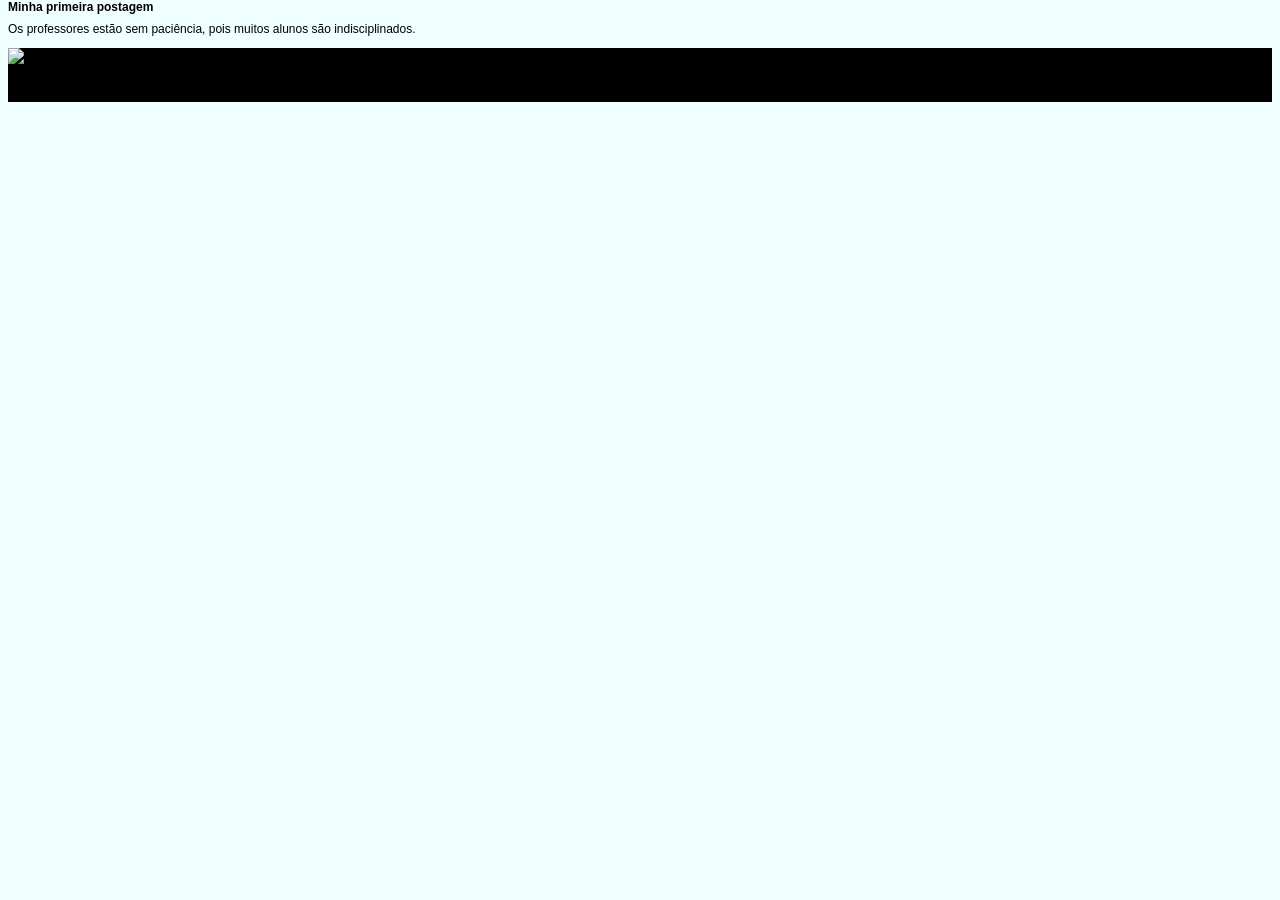
==== index.html @ 75b0ac7e "atualizar" ====
<!DOCTYPE html>
<html lang="pt-br">
<head>
    <meta charset="UTF-8">
    <meta name="viewport" content="width=device-width, initial-scale=1.0">
    <title>meu blog</title>
    <link rel="stylesheet" href="style.css"> 
 <body>
    <Main>
        <h1>Minha primeira postagem</h1>
        <p>Os professores estão sem paciência, pois muitos alunos são indisciplinados.</p>
    </Main>
 <header>
    <img src="professor.jog" alt="professor">
    <h2>Quem pode apoiar os professores?</h2>
    <p> >A administração do Estado do Paraná deve apoiar os professores com políticas públicas e melhores condições de trabalho.</p>
 </header>
    
</body>
</html>
---- style.css ----
*{
    font-family: Arial, Helvetica, sans-serif ;
    font-size: 12px;
    color: black;
    margin-top: auto;
}

body{
    background-color: azure;

}

header{
    background-color: black;
    color: white;
}
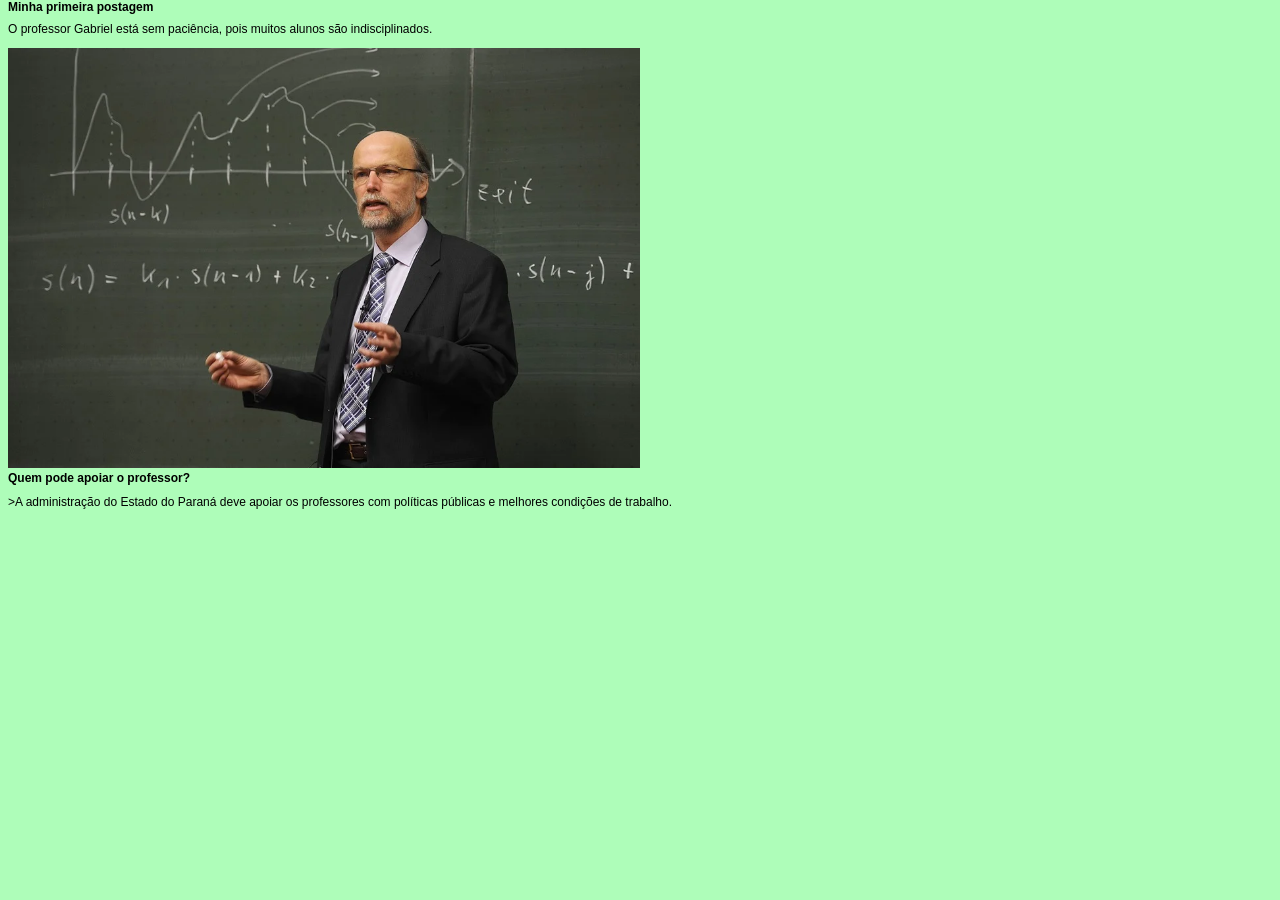
==== commit 3dacfeba: "chscksjvk" ====
--- a/index.html
+++ b/index.html
@@ -6,13 +6,13 @@
     <title>meu blog</title>
     <link rel="stylesheet" href="style.css"> 
  <body>
-    <Main>
+    <main>
         <h1>Minha primeira postagem</h1>
-        <p>Os professores estão sem paciência, pois muitos alunos são indisciplinados.</p>
-    </Main>
+        <p>O professor Gabriel está sem paciência, pois muitos alunos são indisciplinados.</p>
+    </ain>
  <header>
-    <img src="professor.jog" alt="professor">
-    <h2>Quem pode apoiar os professores?</h2>
+    <img src="professor (1).jpeg" class="prof" alt="professor">
+    <h2>Quem pode apoiar o professor?</h2>
     <p> >A administração do Estado do Paraná deve apoiar os professores com políticas públicas e melhores condições de trabalho.</p>
  </header>
     
--- a/style.css
+++ b/style.css
@@ -6,11 +6,13 @@
 }
 
 body{
-    background-color: azure;
+    background-color: rgb(174, 253, 185);
 
 }
 
-header{
-    background-color: black;
-    color: white;
+
+
+.prof{
+    width: 50%;
+    height: 50%;
 }
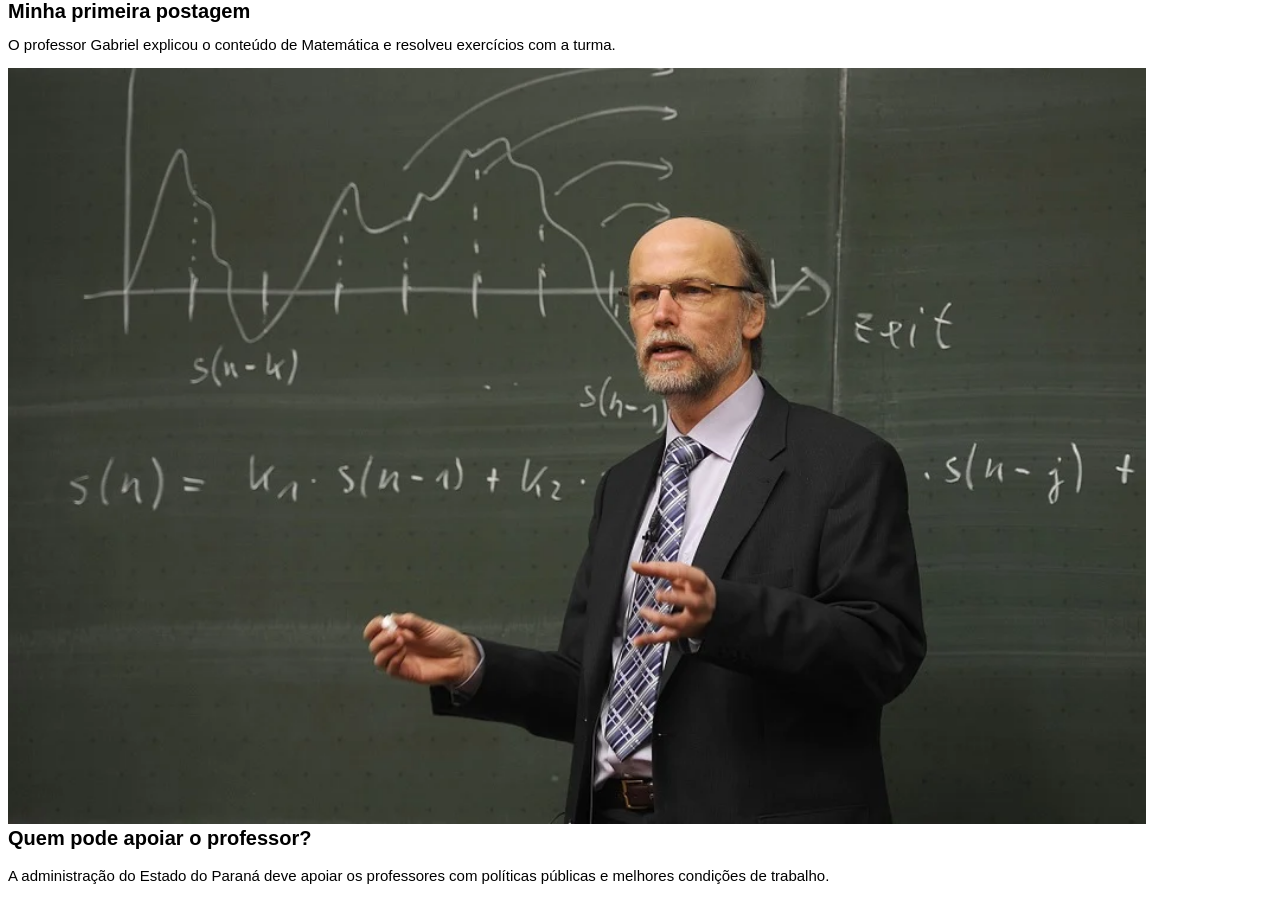
==== commit db820647: "ghgwdjgqkjdakjhdjqej" ====
--- a/index.html
+++ b/index.html
@@ -8,12 +8,13 @@
  <body>
     <main>
         <h1>Minha primeira postagem</h1>
-        <p>O professor Gabriel está sem paciência, pois muitos alunos são indisciplinados.</p>
+        <p> O professor Gabriel explicou o conteúdo de Matemática e resolveu exercícios com a turma.
+        </p>
     </ain>
  <header>
     <img src="professor (1).jpeg" class="prof" alt="professor">
     <h2>Quem pode apoiar o professor?</h2>
-    <p> >A administração do Estado do Paraná deve apoiar os professores com políticas públicas e melhores condições de trabalho.</p>
+    <p>A administração do Estado do Paraná deve apoiar os professores com políticas públicas e melhores condições de trabalho.</p>
  </header>
     
 </body>
--- a/style.css
+++ b/style.css
@@ -6,13 +6,28 @@
 }
 
 body{
-    background-color: rgb(174, 253, 185);
+    background-color: rgb(255, 255, 255);
 
 }
 
 
 
 .prof{
-    width: 50%;
+    width: 90%;
     height: 50%;
+}
+
+h1{
+    font-size: 20px;
+    color: black;
+}
+
+p{
+    font-size: 15px;
+    color: black;
+}
+
+h2{
+    font-size: 20px;
+    color: black;
 }
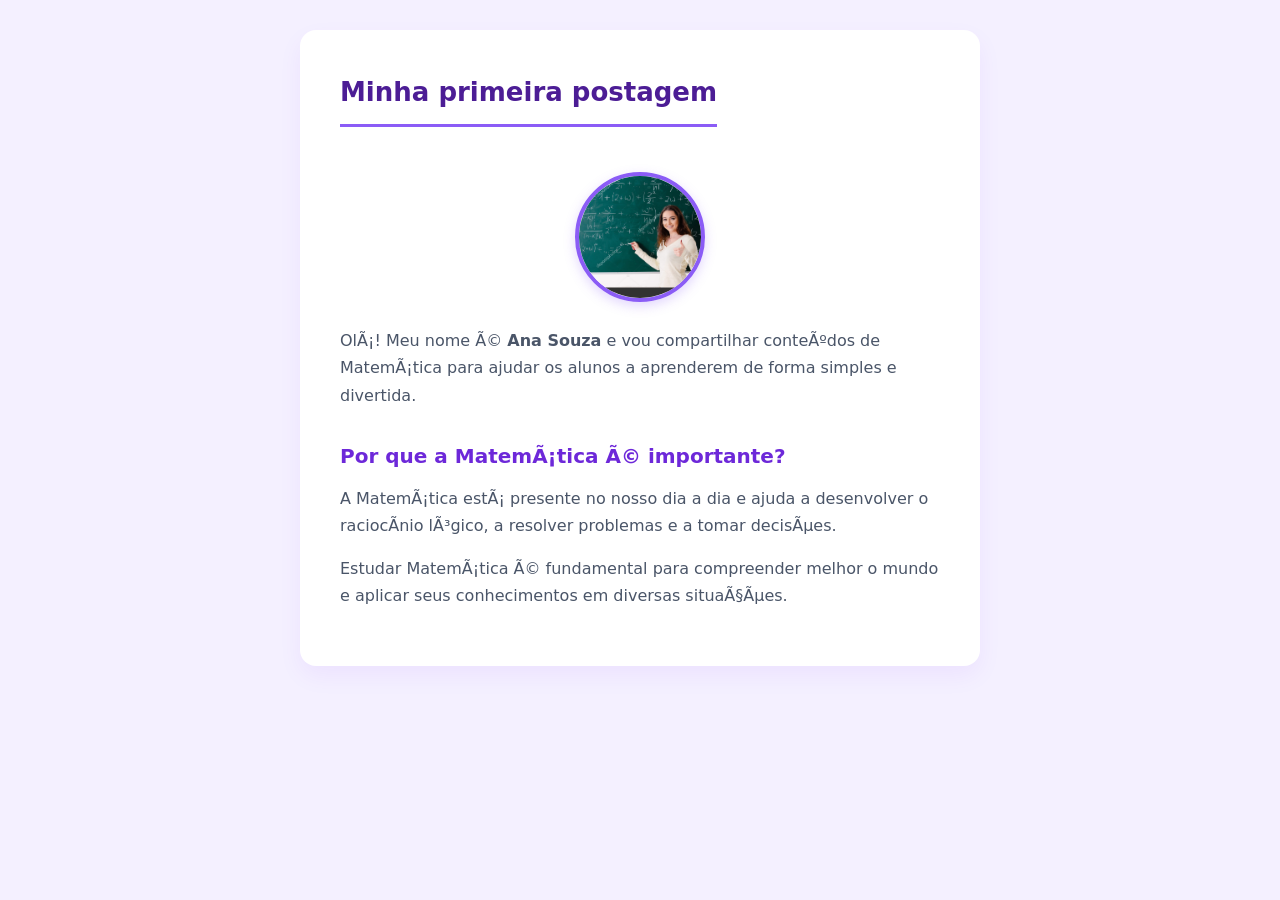
==== commit 8ea8ee82: "29/07/2026" ====
--- a/index.html
+++ b/index.html
@@ -1,21 +1,33 @@
 <!DOCTYPE html>
-<html lang="pt-br">
+<html lang="pt-BR">
 <head>
-    <meta charset="UTF-8">
+    <meta charset="U                      TF-8">
     <meta name="viewport" content="width=device-width, initial-scale=1.0">
-    <title>meu blog</title>
-    <link rel="stylesheet" href="style.css"> 
- <body>
-    <main>
-        <h1>Minha primeira postagem</h1>
-        <p> O professor Gabriel explicou o conteúdo de Matemática e resolveu exercícios com a turma.
-        </p>
-    </ain>
- <header>
-    <img src="professor (1).jpeg" class="prof" alt="professor">
-    <h2>Quem pode apoiar o professor?</h2>
-    <p>A administração do Estado do Paraná deve apoiar os professores com políticas públicas e melhores condições de trabalho.</p>
- </header>
-    
+    <title>Meu Blog de Matemática - Ana Souza</title>
+    <link rel="stylesheet" href="style.css">
+</head>
+<body>
+
+    <main class="container">
+        
+        <article class="post">
+            <h1>Minha primeira postagem</h1>
+            
+            <div class="autor-box">
+                <img src="depositphotos_248969350-stock-photo-young-female-math-teacher-in.jpg" class="prof" alt="Professora Ana Souza">
+                <div class="autor-info">
+                    <p>Olá! Meu nome é <strong>Ana Souza</strong> e vou compartilhar conteúdos de Matemática para ajudar os alunos a aprenderem de forma simples e divertida.</p>
+                </div>
+            </div>
+        </article>
+
+        <article class="post importancia">
+            <h2>Por que a Matemática é importante?</h2>
+            <p>A Matemática está presente no nosso dia a dia e ajuda a desenvolver o raciocínio lógico, a resolver problemas e a tomar decisões.</p>
+            <p>Estudar Matemática é fundamental para compreender melhor o mundo e aplicar seus conhecimentos em diversas situações.</p>
+        </article>
+
+    </main>
+
 </body>
 </html>
--- a/style.css
+++ b/style.css
@@ -1,33 +1,77 @@
-*{
-    font-family: Arial, Helvetica, sans-serif ;
-    font-size: 12px;
-    color: black;
-    margin-top: auto;
+/* Reset e configurações globais */
+* {
+    margin: 0;
+    padding: 0;
+    box-sizing: border-box;
+    font-family: 'Segoe UI', system-ui, -apple-system, sans-serif;
 }
 
-body{
-    background-color: rgb(255, 255, 255);
-
+/* Fundo da página com um tom roxo claro e suave */
+body {
+    background-color: #f4f0ff; /* Fundo roxo bem clarinho (lavanda) */
+    color: #2c3e50;
+    line-height: 1.7;
+    padding: 30px 20px;
 }
 
-
-
-.prof{
-    width: 90%;
-    height: 50%;
+/* Container centralizado para organizar o conteúdo */
+main {
+    max-width: 680px;
+    margin: 0 auto;
+    background-color: #ffffff;
+    padding: 40px;
+    border-radius: 16px;
+    box-shadow: 0 10px 25px rgba(112, 0, 255, 0.06);
 }
 
-h1{
-    font-size: 20px;
-    color: black;
+/* Título Principal (Minha primeira postagem) */
+h1 {
+    font-size: 26px;
+    color: #4c1d95; /* Roxo escuro elegante */
+    margin-bottom: 20px;
+    padding-bottom: 10px;
+    border-bottom: 3px solid #8b5cf6; /* Linha de destaque roxa */
+    display: inline-block;
 }
 
-p{
-    font-size: 15px;
-    color: black;
+/* Subtítulo (Por que a Matemática é importante?) */
+h2 {
+    font-size: 20px;
+    color: #6d28d9; /* Roxo vibrante */
+    margin-top: 30px;
+    margin-bottom: 12px;
 }
 
-h2{
-    font-size: 20px;
-    color: black;
+/* Textos e Parágrafos */
+p {
+    font-size: 16px;
+    color: #4a5568;
+    margin-bottom: 16px;
+}
+
+/* Destaque para o texto de introdução */
+main > p:first-of-type {
+    font-size: 17px;
+    color: #2d3748;
+}
+
+/* Estilo da Foto da Professora */
+.prof {
+    width: 130px;
+    height: 130px;
+    border-radius: 50%; /* Formato circular */
+    object-fit: cover;
+    border: 4px solid #8b5cf6; /* Borda roxa elegante */
+    box-shadow: 0 4px 12px rgba(139, 92, 246, 0.25);
+    display: block;
+    margin: 25px auto; /* Centraliza a foto */
+}
+
+/* Cartão de destaque para a segunda seção */
+header {
+    background-color: #e2d4f8; /* Fundo interno roxo super leve */
+    border-left: 5px solid #a855f7; /* Detalhe lateral em roxo */
+    padding: 20px 25px;
+    border-radius: 0 12px 12px 0;
+    margin-top: 25px;
 }
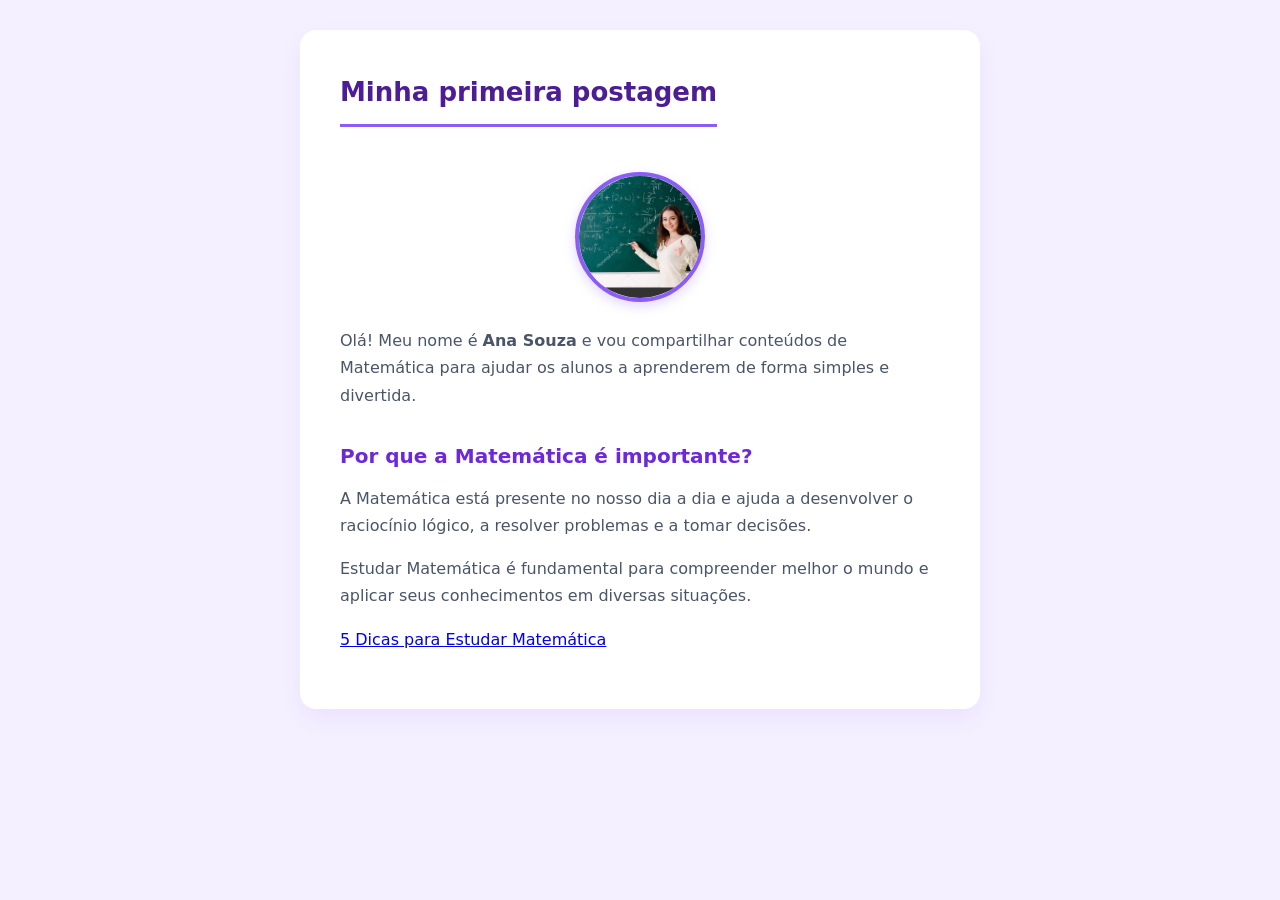
==== commit f321291d: "5\08\2026" ====
--- a/index.html
+++ b/index.html
@@ -1,7 +1,7 @@
 <!DOCTYPE html>
 <html lang="pt-BR">
 <head>
-    <meta charset="U                      TF-8">
+    <meta charset="UTF-8">
     <meta name="viewport" content="width=device-width, initial-scale=1.0">
     <title>Meu Blog de Matemática - Ana Souza</title>
     <link rel="stylesheet" href="style.css">
@@ -25,6 +25,8 @@
             <h2>Por que a Matemática é importante?</h2>
             <p>A Matemática está presente no nosso dia a dia e ajuda a desenvolver o raciocínio lógico, a resolver problemas e a tomar decisões.</p>
             <p>Estudar Matemática é fundamental para compreender melhor o mundo e aplicar seus conhecimentos em diversas situações.</p>
+            
+            <p><a href="pagina2.html">5 Dicas para Estudar Matemática</a></p>
         </article>
 
     </main>
